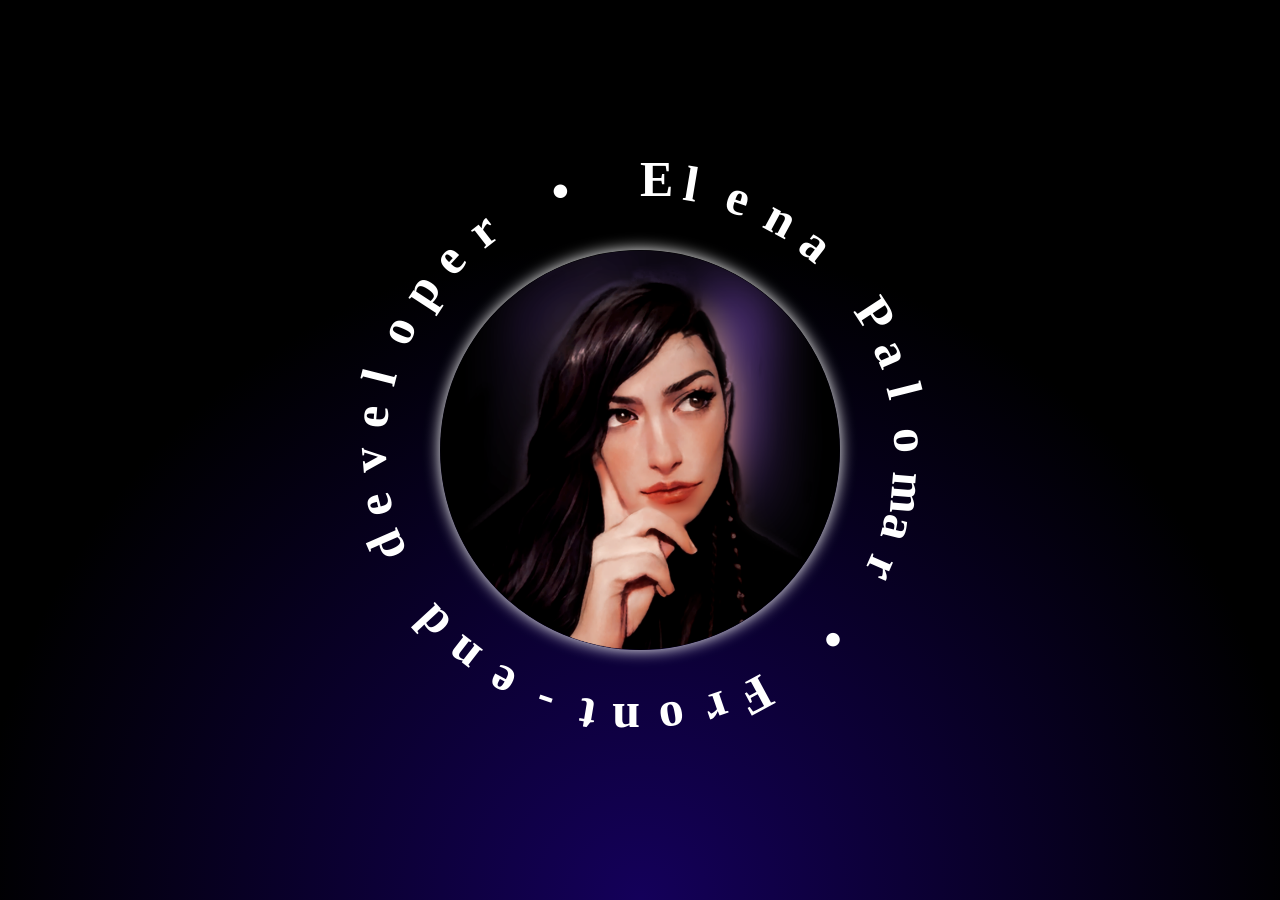
==== docs/index.html @ a396ba0f "Publish in GitHub Pages" ====
<!doctype html><html lang="es"><head><meta charset="utf-8"/><link rel="icon" href="./favicon.ico"/><meta name="viewport" content="width=device-width,initial-scale=1"/><title>Hi!</title><script defer="defer" src="./static/js/main.14793ef4.js"></script><link href="./static/css/main.80199b8c.css" rel="stylesheet"></head><body><noscript>You need to enable JavaScript to run this app.</noscript><div id="root"></div></body></html>
---- docs/static/css/main.80199b8c.css ----
.stars{-webkit-animation:fadeInOut 2s linear infinite;animation:fadeInOut 2s linear infinite;-webkit-filter:drop-shadow(0 0 1.5rem rgba(0,0,0,.5));filter:drop-shadow(0 0 1.5rem rgba(0,0,0,.5));pointer-events:none;position:absolute}.stars:before{-webkit-animation:moveStars 2s linear infinite;animation:moveStars 2s linear infinite;background-image:url(../../static/media/star.c78b21230510db8c14b0.png);background-size:cover;content:"";height:100%;position:absolute;width:100%}@-webkit-keyframes moveStars{0%{-webkit-transform:translate(0) rotate(0deg);transform:translate(0) rotate(0deg)}to{-webkit-transform:translate(30rem) rotate(1turn);transform:translate(30rem) rotate(1turn)}}@keyframes moveStars{0%{-webkit-transform:translate(0) rotate(0deg);transform:translate(0) rotate(0deg)}to{-webkit-transform:translate(30rem) rotate(1turn);transform:translate(30rem) rotate(1turn)}}@-webkit-keyframes fadeInOut{0%,to{opacity:0}20%,80%{opacity:1}}@keyframes fadeInOut{0%,to{opacity:0}20%,80%{opacity:1}}.header{display:flex;justify-content:center;position:fixed;width:100%}.header__list{align-items:center;display:flex;flex-direction:column;gap:1rem;margin:2rem}.header__link{color:#fff}.main{margin:0 2.5rem;min-height:100vh}.cover,.main{align-items:center;display:flex;justify-content:center}.cover{border-radius:50%;font-size:5rem;font-weight:700;height:60rem;position:relative;width:60rem}.cover__logo{border-radius:50%;box-shadow:0 0 1.5rem #fff;height:40rem;position:absolute;width:40rem}.cover__text{-webkit-animation:spin 50s linear infinite;animation:spin 50s linear infinite;color:#fff;height:100%;position:absolute;width:100%}.cover__text .spinningLetter{left:50%;position:absolute;-webkit-transform-origin:0 30rem;transform-origin:0 30rem}@-webkit-keyframes spin{0%{-webkit-transform:rotate(0deg);transform:rotate(0deg)}to{-webkit-transform:rotate(1turn);transform:rotate(1turn)}}@keyframes spin{0%{-webkit-transform:rotate(0deg);transform:rotate(0deg)}to{-webkit-transform:rotate(1turn);transform:rotate(1turn)}}*{box-sizing:border-box;margin:0;padding:0}a{text-decoration:none}ul{list-style:none}html{font-size:62.5%}body{background-image:radial-gradient(circle at bottom,#14005a 0,#000 60%);font-size:16px;min-height:100vh;overflow:hidden}
/*# sourceMappingURL=main.80199b8c.css.map*/
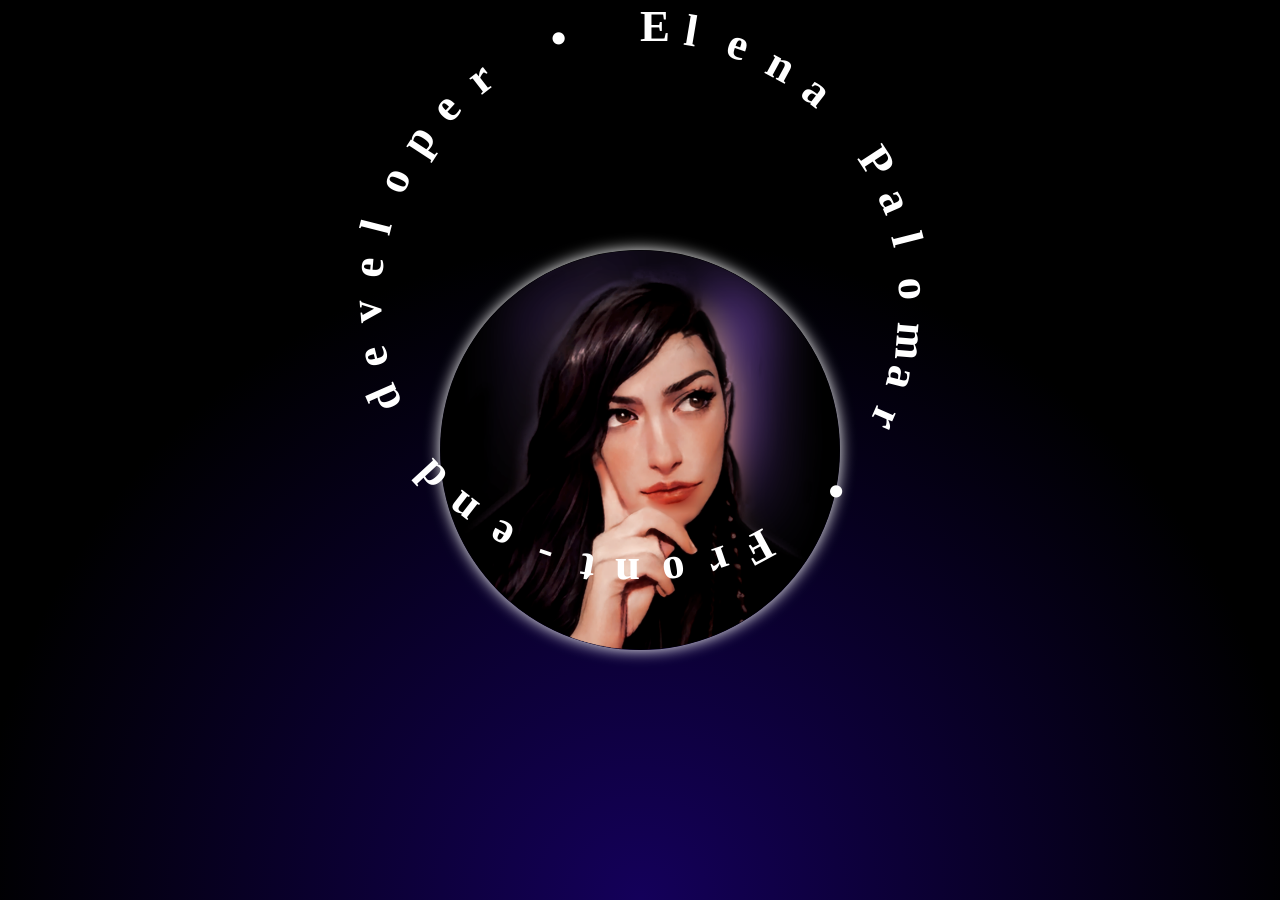
==== commit b14891c7: "Publish in GitHub Pages" ====
--- a/docs/index.html
+++ b/docs/index.html
@@ -1 +1 @@
-<!doctype html><html lang="es"><head><meta charset="utf-8"/><link rel="icon" href="./favicon.ico"/><meta name="viewport" content="width=device-width,initial-scale=1"/><title>Hi!</title><script defer="defer" src="./static/js/main.14793ef4.js"></script><link href="./static/css/main.80199b8c.css" rel="stylesheet"></head><body><noscript>You need to enable JavaScript to run this app.</noscript><div id="root"></div></body></html>+<!doctype html><html lang="es"><head><meta charset="utf-8"/><link rel="icon" href="./favicon.ico"/><meta name="viewport" content="width=device-width,initial-scale=1"/><title>Hi!</title><script defer="defer" src="./static/js/main.9c16dacf.js"></script><link href="./static/css/main.0968ecc2.css" rel="stylesheet"></head><body><noscript>You need to enable JavaScript to run this app.</noscript><div id="root"></div></body></html>
--- a/docs/static/css/main.0968ecc2.css
+++ b/docs/static/css/main.0968ecc2.css
@@ -0,0 +1,2 @@
+.stars{-webkit-animation:fadeInOut 2s linear infinite;animation:fadeInOut 2s linear infinite;-webkit-filter:drop-shadow(0 0 1.5rem rgba(0,0,0,.5));filter:drop-shadow(0 0 1.5rem rgba(0,0,0,.5));pointer-events:none;position:absolute}.stars:before{-webkit-animation:moveStars 2s linear infinite;animation:moveStars 2s linear infinite;background-image:url(../../static/media/star.c78b21230510db8c14b0.png);background-size:cover;content:"";height:100%;position:absolute;width:100%}@-webkit-keyframes moveStars{0%{-webkit-transform:translate(0) rotate(0deg);transform:translate(0) rotate(0deg)}to{-webkit-transform:translate(30rem) rotate(1turn);transform:translate(30rem) rotate(1turn)}}@keyframes moveStars{0%{-webkit-transform:translate(0) rotate(0deg);transform:translate(0) rotate(0deg)}to{-webkit-transform:translate(30rem) rotate(1turn);transform:translate(30rem) rotate(1turn)}}@-webkit-keyframes fadeInOut{0%,to{opacity:0}20%,80%{opacity:1}}@keyframes fadeInOut{0%,to{opacity:0}20%,80%{opacity:1}}.header{display:flex;justify-content:center;position:fixed;width:100%}.header__list{align-items:center;display:flex;flex-direction:column;gap:1rem;margin:2rem}.header__link{color:#fff}.main{min-height:100vh}.cover,.main{align-items:center;display:flex;justify-content:center}.cover{font-size:4.5rem;font-weight:700;height:100vw;max-height:60rem;width:100%}.cover__logo{border-radius:50%;box-shadow:0 0 1.5rem #fff;max-width:40rem;position:absolute;width:65%}.cover__text{-webkit-animation:spin 50s linear infinite;animation:spin 50s linear infinite;color:#fff;height:100%}.cover__text .spinningLetter{left:50%;position:absolute;top:2%;-webkit-transform-origin:0 calc(50vw - .5rem);transform-origin:0 calc(50vw - .5rem)}@media (min-width:600px){.cover__text .spinningLetter{top:0;-webkit-transform-origin:0 30rem;transform-origin:0 30rem}}@-webkit-keyframes spin{0%{-webkit-transform:rotate(0deg);transform:rotate(0deg)}to{-webkit-transform:rotate(1turn);transform:rotate(1turn)}}@keyframes spin{0%{-webkit-transform:rotate(0deg);transform:rotate(0deg)}to{-webkit-transform:rotate(1turn);transform:rotate(1turn)}}*{box-sizing:border-box;margin:0;padding:0}a{text-decoration:none}ul{list-style:none}html{font-size:62.5%}body{background-image:radial-gradient(circle at bottom,#14005a 0,#000 60%);font-size:16px;min-height:100vh;overflow:hidden}
+/*# sourceMappingURL=main.0968ecc2.css.map*/
